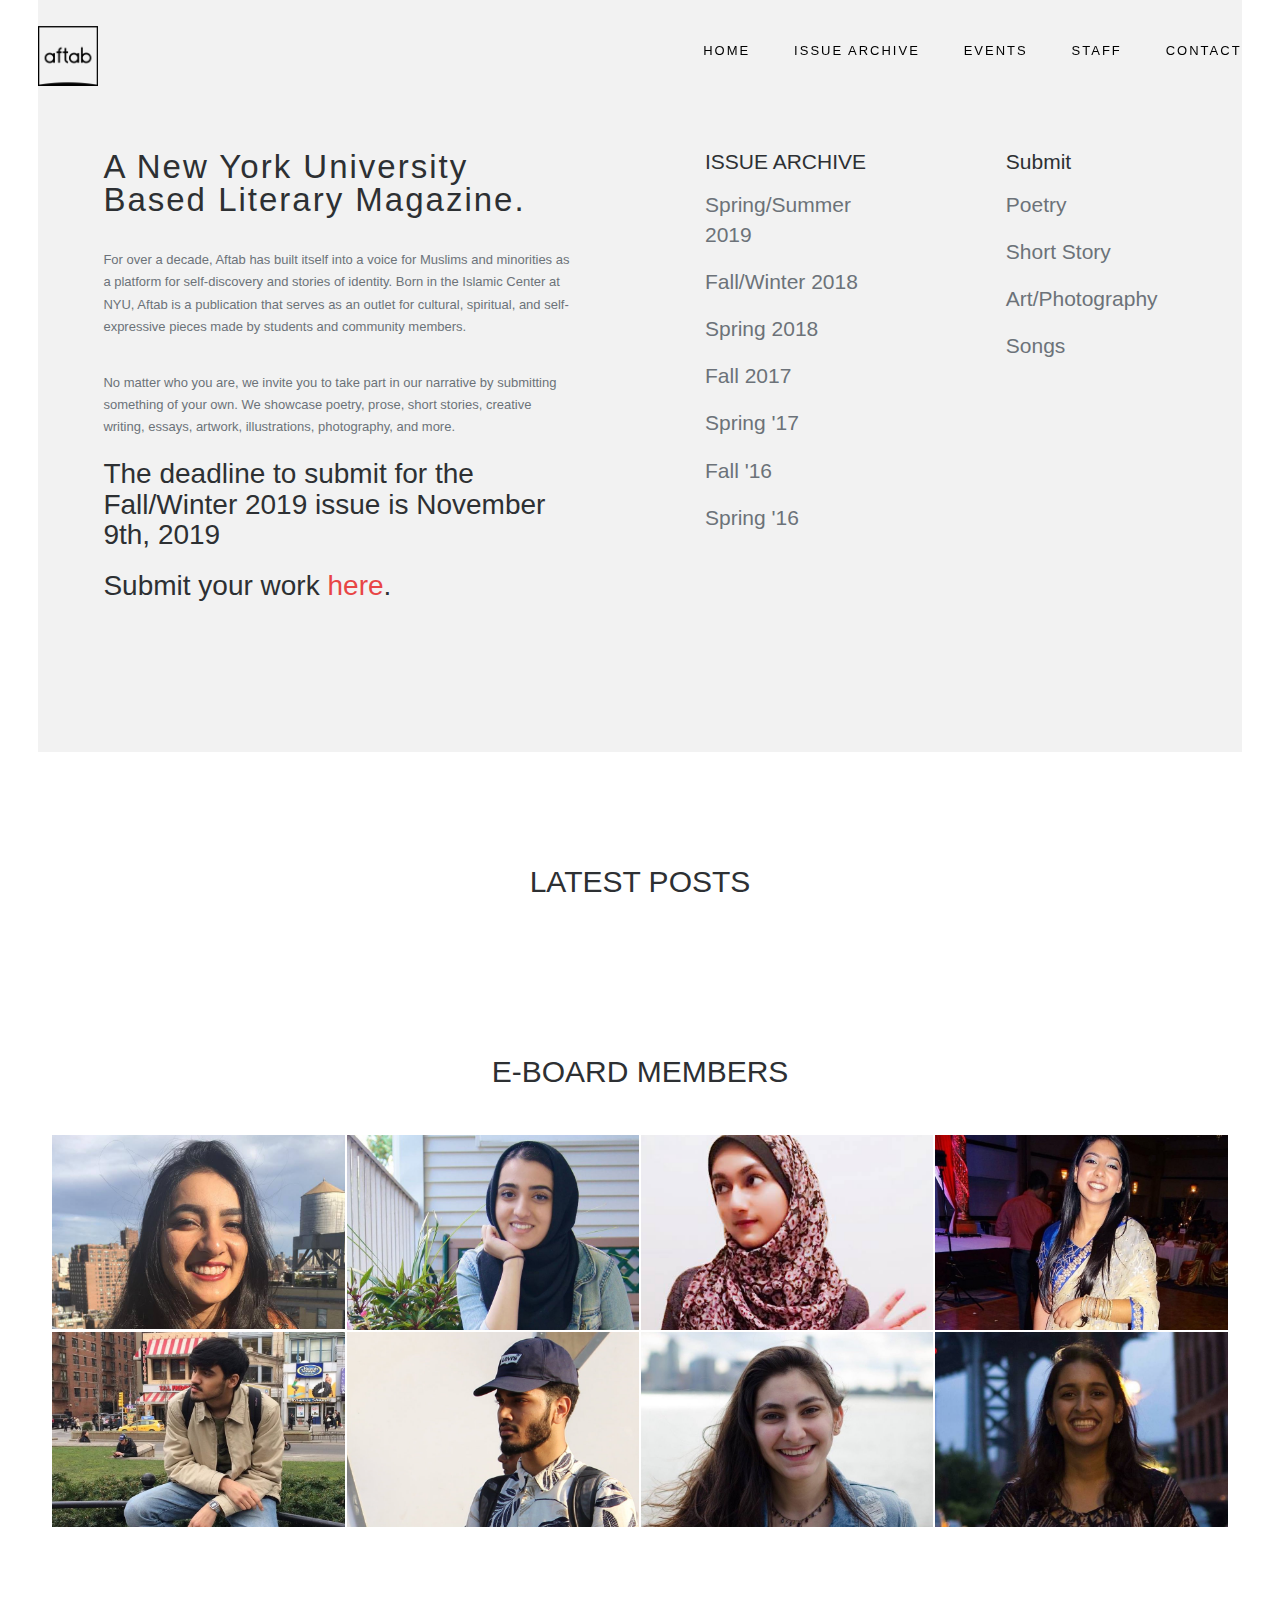
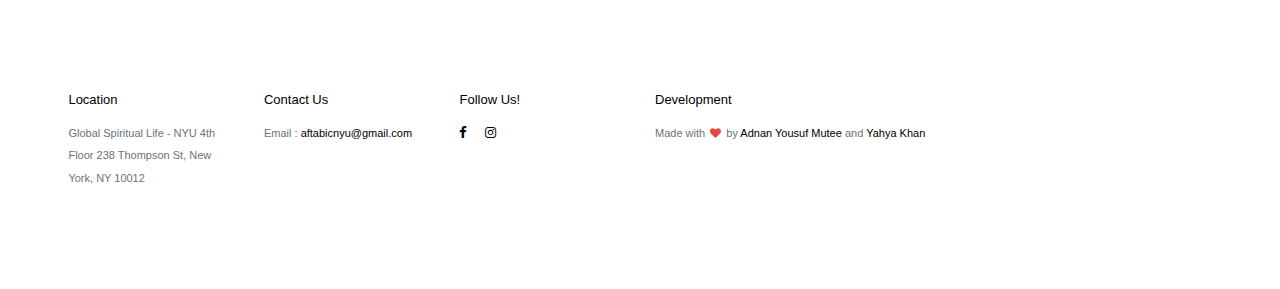
==== index.html @ 9e6c6495 "Update index.html" ====
<!doctype html>
<!--[if lt IE 7]>      <html class="no-js lt-ie9 lt-ie8 lt-ie7" lang=""> <![endif]-->
<!--[if IE 7]>         <html class="no-js lt-ie9 lt-ie8" lang=""> <![endif]-->
<!--[if IE 8]>         <html class="no-js lt-ie9" lang=""> <![endif]-->
<!--[if gt IE 8]><!--> <html class="no-js" lang=""> <!--<![endif]-->

<head>
<meta charset="utf-8">
<meta name="description" content="">
<meta name="viewport" content="width=device-width, initial-scale=1">
<title> Aftab </title>
<link rel="stylesheet" href="css/bootstrap.min.css">
<link rel="stylesheet" href="css/flexslider.css">
<link rel="stylesheet" href="css/main.css">
<link rel="stylesheet" href="css/responsive.css">
<link rel="stylesheet" href="css/animate.min.css">
<link rel="stylesheet" href="https://maxcdn.bootstrapcdn.com/font-awesome/4.4.0/css/font-awesome.min.css">
</head>

<body>

<!-- Header Section -->
<section class="tophead" role="tophead"> 
  <!-- Navigation Section -->
  <header id="header">
      <div class="header-content clearfix"> <a class="logo" href="index.html"><img style="height:60px; width:60px; vertical-align: middle;
        margin-top: -14px;" src="images/portfolio/logo.png"></a>

      <nav class="navigation" role="navigation">
        <ul class="primary-nav">
          <li><a href="#header-slider">Home</a></li>
          <li><a href="#services">Issue Archive</a></li>
          <li><a href="#testimonials">Events</a></li>
          <li><a href="#portfolio">Staff</a></li>
          <li><a href="#contact">Contact</a></li>
        </ul>
      </nav>
      <a href="#" class="nav-toggle">Menu<span></span></a> </div>
  </header>
  <!-- Navigation Section --> 
</section>
<!-- Header Section --> 
<!-- Slider Section -->
  <!-- carousel removed -->
<!-- Slider Section --> 


<!-- Service Section -->
<section id="services" class="section services">
  <div class="container-fluid">
    <div class="row">
      <div class="col-md-6 col-sm-6">
        <div class="services-content">
          <h4>A New York University Based Literary Magazine.</h4>
          <p>For over a decade, Aftab has built itself into a voice for Muslims and minorities as a platform for self-discovery and stories of identity. Born in the Islamic Center at NYU, Aftab is a publication that serves as an outlet for cultural, spiritual, and self-expressive pieces made by students and community members. </p>
          <p>No matter who you are, we invite you to take part in our narrative by submitting something of your own. We showcase poetry, prose, short stories, creative writing, essays, artwork, illustrations, photography, and more.</p>
          <h3>The deadline to submit for the Fall/Winter 2019 issue is November 9th, 2019</h3>
          <h3>Submit your work <a href="https://forms.gle/fAbqW89QpSnME5zZA">here</a>.</h3>
        </div>
      </div>
      <div class="col-md-3 col-sm-6">
        <div class="services-content">
          <h5 style="font-weight: 500;">ISSUE ARCHIVE </h5>
          <ul>
            <li><h5><a href="https://drive.google.com/open?id=19Av-SW4tkHydvCzafbgyCJJrPsnukM7Z" target="_blank">Spring/Summer 2019</a></h5></li>
            <li><h5><a href="https://drive.google.com/file/d/1itMg_aAYN9U3KLdUVb-Hv9lbNr-CyLzT/view?usp=sharing" target="_blank">Fall/Winter 2018</a></h5></li>
            <li><h5><a href="https://drive.google.com/file/d/1QueAZbsmPDEXkVLgc50Is8gc95EOyQs9/view?usp=sharing" target="_blank">Spring 2018</a></h5></li>
            <li><h5><a href="issues/aftabfall2017-test-final.pdf" target="_blank">Fall 2017</a></h5></li>
            <li><h5><a href="#">Spring '17</a></h5></li>
            <li><h5><a href="#">Fall '16</a></h5></li>
            <li><h5><a href="#">Spring '16</a></h5></li>
            
          </ul>
        </div>
      </div>
      <div class="col-md-3 col-sm-6">
        <div class="services-content">
          <h5 style="font-weight: 500;">Submit</h5>
          <ul>
            <li><h5><a href="https://forms.gle/fAbqW89QpSnME5zZA">Poetry</a></h5></li>
            <li><h5><a href="https://forms.gle/fAbqW89QpSnME5zZA">Short Story</a></h5></li>
            <li><h5><a href="https://forms.gle/fAbqW89QpSnME5zZA">Art/Photography</a></h5></li>
            <li><h5><a href="https://forms.gle/fAbqW89QpSnME5zZA">Songs</a></h5></li>
          </ul>
        </div>
      </div>
    </div>
  </div>
</section>
<!-- Service Section --> 



<h3 id="testimonials" style="text-align: center;
font-size: 30px;
color: #2d3033;
text-transform: uppercase;
padding-top: 2cm;
padding-bottom: 0.97cm;
margin: auto;
background-color: white;

" >LATEST POSTS </h3>
<section class="section testimonials no-padding">
    
  <div class="container-fluid">
       <div class='embedsocial-instagram' data-ref="cc0a1ff005096287bbd67d9e437f5d4f18104339"></div><script>(function(d, s, id){var js; if (d.getElementById(id)) {return;} js = d.createElement(s); js.id = id; js.src = "https://embedsocial.com/embedscript/in.js"; d.getElementsByTagName("head")[0].appendChild(js);}(document, "script", "EmbedSocialInstagramScript"));</script>
  </div>
</section>
<!-- Testimonials section --> 






<!-- portfolio grid section -->
<section id="portfolio" class="section portfolio">
    <div class="container-fluid">
      <div class="row">
          <h3 style="text-align: center;
          font-size: 30px;
          color: #2d3033;
          text-transform: uppercase;
          
          padding-bottom: 0.97cm;
          
          " >e-board members </h3>
  
    
      <div class="col-sm-3 portfolio-item"> <a class="portfolio-link">
          <div class="caption">
            <div class="caption-content">
              <h3>Ikra Zulfiqar</h3>
              <h4>President</h4>
            </div>
          </div>
          <img src="images/portfolio/ikra.png" class="img-responsive" alt=""> </a> </div>
  
  
  
        <div class="col-sm-3 portfolio-item"> <a class="portfolio-link">
          <div class="caption">
            <div class="caption-content">
              <h3>Rihab Mahmood</h3>
              <h4>Vice President</h4>
            </div>
          </div>
          <img src="images/portfolio/work-1.jpg" class="img-responsive" alt=""> </a> </div>
  
          <div class="col-sm-3 portfolio-item"> <a class="portfolio-link">
              <div class="caption">
                <div class="caption-content">
                  <h3>Hajra Jamal</h3>
                  <h4>Editor in Chief</h4>
                </div>
              </div>
              <img src="images/portfolio/work-6.png" class="img-responsive" alt=""> </a> </div>
  
          <div class="col-sm-3 portfolio-item"> <a class="portfolio-link">
            <div class="caption">
              <div class="caption-content">
                <h3>Fatima Chaudhry</h3>
                <h4>Treasurer</h4>
              </div>
            </div>
            <img src="images/portfolio/work-2.jpg" class="img-responsive" alt=""> </a> </div>
  
  
            <div class="col-sm-3 portfolio-item"> <a class="portfolio-link">
          <div class="caption">
            <div class="caption-content">
              <h3>Yahya Khan</h3>
              <h4>Creative Head</h4>
            </div>
          </div>
          <img src="images/portfolio/work102.jpg" class="img-responsive" alt=""> </a> </div>
  
  
          <div class="col-sm-3 portfolio-item"> <a class="portfolio-link">
            <div class="caption">
              <div class="caption-content">
                <h3>Adnan Mutee</h3>
                <h4>Web Designer</h4>
              </div>
            </div>
            <img src="images/portfolio/work101.jpg" class="img-responsive" alt=""> </a> </div>
  
        <div class="col-sm-3 portfolio-item"> <a class="portfolio-link">
          <div class="caption">
            <div class="caption-content">
              <h3>Maha Hashwi</h3>
              <h4>Secretary</h4>
            </div>
          </div>
          <img src="images/portfolio/work105.jpg" class="img-responsive" alt=""> </a> </div>
  
        <div class="col-sm-3 portfolio-item"> <a class="portfolio-link">
          <div class="caption">
            <div class="caption-content">
              <h3>Mariam Munawar</h3>
              <h4>Social Media Chair</h4>
            </div>
          </div>
          <img src="images/portfolio/work109.jpg" class="img-responsive" alt=""> </a> </div>
  
      </div>
    </div>
  </section>
  <!-- portfolio grid section --> 

<!-- footer section -->
<footer id="contact" class="footer">
  <div class="container-fluid">
    <div class="col-md-2 left">
      <h4>Location</h4>
      <p> Global Spiritual Life - NYU 4th Floor
          238 Thompson St, New York, NY 10012
      </p>
    </div>
    <div class="col-md-2 left">
      <h4>Contact Us</h4>
      <p> Email : <a href="mailto:aftabicnyu@gmail.com"> aftabicnyu@gmail.com </a></p>
    </div>
    <div class="col-md-2 left">
      <h4>Follow Us!</h4>
      <ul class="footer-share">
        <li><a href="https://www.facebook.com/aftabNYU/?ref=br_rs"><i class="fa fa-facebook"></i></a></li>
        <li><a href="https://www.instagram.com/aftabicnyu"><i class="fa fa-instagram"></i></a></li>
      </ul>
    </div>
    <div class="col-md-6 right">
        <h4>Development</h4>
      <p>
        Made with <i class="fa fa-heart pulse"></i> by <a href="https://www.linkedin.com/in/adnan-mutee-634424110/">Adnan Yousuf Mutee</a> and <a href="https://www.yahyakhan.me">Yahya Khan</a></p>
    </div>
  </div>
</footer>
<!-- footer section --> 

<!-- JS FILES --> 
<script src="https://ajax.googleapis.com/ajax/libs/jquery/1.11.3/jquery.min.js"></script> 
<script src="js/bootstrap.min.js"></script> 
<script src="js/jquery.flexslider-min.js"></script> 
<script src="js/retina.min.js"></script> 
<script src="js/modernizr.js"></script> 
<script src="js/main.js"></script>
</body>
</html>
---- css/flexslider.css ----
/* ====================================================================================================================
 * FONT-FACE
 * ====================================================================================================================*/
@font-face {
  font-family: 'flexslider-icon';
  src: url('fonts/flexslider-icon.eot');
  src: url('fonts/flexslider-icon.eot?#iefix') format('embedded-opentype'), url('fonts/flexslider-icon.woff') format('woff'), url('fonts/flexslider-icon.ttf') format('truetype'), url('fonts/flexslider-icon.svg#flexslider-icon') format('svg');
  font-weight: normal;
  font-style: normal;
}
/* ====================================================================================================================
 * RESETS
 * ====================================================================================================================*/
.flex-container a:hover,
.flex-slider a:hover,
.flex-container a:focus,
.flex-slider a:focus {
  outline: none;
}
.slides,
.slides > li,
.flex-control-nav,
.flex-direction-nav {
  margin: 0;
  padding: 0;
  list-style: none;
}
.flex-pauseplay span {
  text-transform: capitalize;
}
/* ====================================================================================================================
 * BASE STYLES
 * ====================================================================================================================*/
.flexslider {
  margin: 0;
  padding: 0;
}
.flexslider .slides > li {
  display: none;
  -webkit-backface-visibility: hidden;
}
.flexslider .slides img {
  width: 100%;
  display: block;
}
.flexslider .slides:after {
  content: "\0020";
  display: block;
  clear: both;
  visibility: hidden;
  line-height: 0;
  height: 0;
}
html[xmlns] .flexslider .slides {
  display: block;
}
* html .flexslider .slides {
  height: 1%;
}
.no-js .flexslider .slides > li:first-child {
  display: block;
}
/* ====================================================================================================================
 * DEFAULT THEME
 * ====================================================================================================================*/
.flexslider {
  position: relative;
  zoom: 1;
}
.flexslider .slides {
  zoom: 1;
}
.flexslider .slides img {
  height: auto;
}
.flex-viewport {
  max-height: 2000px;
  -webkit-transition: all 1s ease;
  -moz-transition: all 1s ease;
  -ms-transition: all 1s ease;
  -o-transition: all 1s ease;
  transition: all 1s ease;
}
.loading .flex-viewport {
  max-height: 300px;
}
.carousel li {
  margin-right: 5px;
}
.flex-direction-nav {
  *height: 0;
}
.flex-direction-nav a {
  text-decoration: none;
  display: block;
  width: 40px;
  height: 40px;
  margin: -20px 0 0;
  position: absolute;
  top: 50%;
  z-index: 10;
  overflow: hidden;
  opacity: 0;
  cursor: pointer;
  color: rgba(0, 0, 0, 0.8);
  text-shadow: 1px 1px 0 rgba(255, 255, 255, 0.3);
  -webkit-transition: all 0.3s ease-in-out;
  -moz-transition: all 0.3s ease-in-out;
  -ms-transition: all 0.3s ease-in-out;
  -o-transition: all 0.3s ease-in-out;
  transition: all 0.3s ease-in-out;
}
.flex-direction-nav a:before {
  font-family: "flexslider-icon";
  font-size: 40px;
  display: inline-block;
  content: '\f001';
  color: rgba(0, 0, 0, 0.8);
  text-shadow: 1px 1px 0 rgba(255, 255, 255, 0.3);
}
.flex-direction-nav a.flex-next:before {
  content: '\f002';
}
.flex-direction-nav .flex-prev {
  left: -50px;
}
.flex-direction-nav .flex-next {
  right: -50px;
  text-align: right;
}
.flexslider:hover .flex-direction-nav .flex-prev {
  opacity: 0.7;
  left: 10px;
}
.flexslider:hover .flex-direction-nav .flex-prev:hover {
  opacity: 1;
}
.flexslider:hover .flex-direction-nav .flex-next {
  opacity: 0.7;
  right: 10px;
}
.flexslider:hover .flex-direction-nav .flex-next:hover {
  opacity: 1;
}
.flex-direction-nav .flex-disabled {
  opacity: 0!important;
  filter: alpha(opacity=0);
  cursor: default;
}
.flex-pauseplay a {
  display: block;
  width: 20px;
  height: 20px;
  position: absolute;
  bottom: 5px;
  left: 10px;
  opacity: 0.8;
  z-index: 10;
  overflow: hidden;
  cursor: pointer;
  color: #000;
}
.flex-pauseplay a:before {
  font-family: "flexslider-icon";
  font-size: 20px;
  display: inline-block;
  content: '\f004';
}
.flex-pauseplay a:hover {
  opacity: 1;
}
.flex-pauseplay a.flex-play:before {
  content: '\f003';
}
.flex-control-nav {
  width: 50%;
  position: absolute;
  bottom: 100px;
  right: 0;
  text-align: center;
  z-index: 100;
}
.flex-control-nav li {
  margin: 0 6px;
  display: inline-block;
  zoom: 1;
  *display: inline;
}
.flex-control-paging li a {
  width: 11px;
  height: 11px;
  display: block;
  background: #fff;
  background: rgba(255,255,255, 0.2);
  cursor: pointer;
  text-indent: -9999px;
  -webkit-border-radius: 20px;
  -moz-border-radius: 20px;
  border-radius: 20px;
}
.flex-control-paging li a:hover {
  background: #fff;
  background: rgba(255,255,255, 1);
}
.flex-control-paging li a.flex-active {
  background: #fff;
  background: rgba(255,255,255, 1);
  cursor: default;
}
.flex-control-thumbs {
  margin: 5px 0 0;
  position: static;
  overflow: hidden;
}
.flex-control-thumbs li {
  width: 25%;
  float: left;
  margin: 0;
}
.flex-control-thumbs img {
  width: 100%;
  height: auto;
  display: block;
  opacity: .7;
  cursor: pointer;
  -webkit-transition: all 1s ease;
  -moz-transition: all 1s ease;
  -ms-transition: all 1s ease;
  -o-transition: all 1s ease;
  transition: all 1s ease;
}
.flex-control-thumbs img:hover {
  opacity: 1;
}
.flex-control-thumbs .flex-active {
  opacity: 1;
  cursor: default;
}
/* ====================================================================================================================
 * RESPONSIVE
 * ====================================================================================================================*/
@media screen and (max-width: 860px) {
  .flex-direction-nav .flex-prev {
    opacity: 1;
    left: 10px;
  }
  .flex-direction-nav .flex-next {
    opacity: 1;
    right: 10px;
  }
}
---- css/main.css ----
@import url(http://fonts.googleapis.com/css?family=Open%20Sans:300,400,500,600,700);
/* ------------------------------------------------------------------------------
	 Typography
-------------------------------------------------------------------------------*/
p {
	font-size: 14px;
	line-height: 22.4px;
	color: #6c7279;
}
h1 {
	font-size: 65px;
	color: #2d3033;
}
h2 {
	font-size: 40px;
	color: #2d3033;
}
h3 {
	font-size: 28px;
	color: #2d3033;
	font-weight: 300;
}
h4 {
	font-size: 22px;
	color: #2d3033;
	font-weight: 400;
}
h5 {
	font-size: 14px;
	color: #2d3033;
	text-transform: uppercase;
	font-weight: 700;
}
.btn {
	background-color: #333;
	margin-top: 40px;
	color: #fff;
	font-size: 12px;
	font-weight: 600;
	letter-spacing: 1px;
	border-radius: 0px;
	padding: 3% 7%;
	display: inline-block;
	text-transform: uppercase;
}
.btn:hover, .btn:focus {
	background-color: #000;
	color: #fff;
}
.btn-large {
	padding: 15px 40px;
}
/* ------------------------------------------------------------------------------
	 General Style
-------------------------------------------------------------------------------*/
a {
	color: #e84545;
}
a:hover, a:focus {
	text-decoration: none;
	-moz-transition: background-color, color, 0.3s;
	-o-transition: background-color, color, 0.3s;
	-webkit-transition: background-color, color, 0.3s;
	transition: background-color, color, 0.3s;
}
body {
	font-family: "Avenir", sans-serif;
	font-weight: 400;
	color: #6c7279;
}
ul, ol {
	margin: 0;
	padding: 0;
}
ul li {
	list-style: none;
}
.section {
	padding: 100px 0;
}
.no-padding {
	padding: 0;
}
.no-gutter [class*=col-] {
	padding-right: 0;
	padding-left: 0;
}
/* ------------------------------------------------------------------------------
	 Header & navigation
-------------------------------------------------------------------------------*/
#header {
	position: fixed;
	width: 94%;
	z-index: 999;
	margin-left: 3%;
	margin-right: 3%;
}
#header .header-content {
	margin: 0 auto;
	padding: 40px 0;
	width: 100%;
	-moz-transition: padding 0.3s;
	-o-transition: padding 0.3s;
	-webkit-transition: padding 0.3s;
	transition: padding 0.3s;
}
#header .logo {
	font-size: 21px;
	color: rgb(192, 27, 192);
	font-weight: 700;
	float: left;
	text-transform: uppercase;
}
#header.fixed {
	background-color: #fff;
}
#header.fixed .header-content {
	border-bottom: 0;
	padding: 25px 0;
}
#header.fixed .nav-toggle {
	top: 18px;
}
.navigation.open {
	opacity: 0.9;
	visibility: visible;
	-moz-transition: opacity 0.5s;
	-o-transition: opacity 0.5s;
	-webkit-transition: opacity 0.5s;
	transition: opacity 0.5s;
}
.navigation {
	float: right;
}
.navigation li {
	display: inline-block;
}
.navigation a {
	color: #000;
	font-size: 13px;
	font-weight: 300;
	margin-left: 40px;
	letter-spacing: 2px;
	text-transform: uppercase;
}
.navigation a:hover, .navigation a.active {
	color: #bcbcbc;
}
.nav-toggle {
	display: none;
	height: 44px;
	overflow: hidden;
	position: fixed;
	right: 5%;
	text-indent: 100%;
	top: 32px;
	white-space: nowrap;
	width: 44px;
	z-index: 99999;
	-moz-transition: all 0.3s;
	-o-transition: all 0.3s;
	-webkit-transition: all 0.3s;
	transition: all 0.3s;
}
.nav-toggle:before, .nav-toggle:after {
	border-radius: 50%;
	content: "";
	height: 100%;
	left: 0;
	position: absolute;
	top: 0;
	width: 100%;
	-moz-transform: translateZ(0);
	-ms-transform: translateZ(0);
	-webkit-transform: translateZ(0);
	transform: translateZ(0);
	-moz-backface-visibility: hidden;
	-webkit-backface-visibility: hidden;
	backface-visibility: hidden;
	-moz-transition-property: -moz-transform;
	-o-transition-property: -o-transform;
	-webkit-transition-property: -webkit-transform;
	transition-property: transform;
}
.nav-toggle:before {
	background-color: #e84545;
	-moz-transform: scale(1);
	-ms-transform: scale(1);
	-webkit-transform: scale(1);
	transform: scale(1);
	-moz-transition-duration: 0.3s;
	-o-transition-duration: 0.3s;
	-webkit-transition-duration: 0.3s;
	transition-duration: 0.3s;
}
.nav-toggle:after {
	background-color: #e84545;
	-moz-transform: scale(0);
	-ms-transform: scale(0);
	-webkit-transform: scale(0);
	transform: scale(0);
	-moz-transition-duration: 0s;
	-o-transition-duration: 0s;
	-webkit-transition-duration: 0s;
	transition-duration: 0s;
}
.nav-toggle span {
	background-color: #fff;
	bottom: auto;
	display: inline-block;
	height: 3px;
	left: 50%;
	position: absolute;
	right: auto;
	top: 50%;
	width: 18px;
	z-index: 10;
	-moz-transform: translateX(-50%) translateY(-50%);
	-ms-transform: translateX(-50%) translateY(-50%);
	-webkit-transform: translateX(-50%) translateY(-50%);
	transform: translateX(-50%) translateY(-50%);
}
.nav-toggle span:before, .nav-toggle span:after {
	background-color: #fff;
	content: "";
	height: 100%;
	position: absolute;
	right: 0;
	top: 0;
	width: 100%;
	-moz-transform: translateZ(0);
	-ms-transform: translateZ(0);
	-webkit-transform: translateZ(0);
	transform: translateZ(0);
	-moz-backface-visibility: hidden;
	-webkit-backface-visibility: hidden;
	backface-visibility: hidden;
	-moz-transition: -moz-transform 0.3s;
	-o-transition: -o-transform 0.3s;
	-webkit-transition: -webkit-transform 0.3s;
	transition: transform 0.3s;
}
.nav-toggle span:before {
	-moz-transform: translateY(-6px) rotate(0deg);
	-ms-transform: translateY(-6px) rotate(0deg);
	-webkit-transform: translateY(-6px) rotate(0deg);
	transform: translateY(-6px) rotate(0deg);
}
.nav-toggle span:after {
	-moz-transform: translateY(6px) rotate(0deg);
	-ms-transform: translateY(6px) rotate(0deg);
	-webkit-transform: translateY(6px) rotate(0deg);
	transform: translateY(6px) rotate(0deg);
}
.nav-toggle.close-nav:before {
	-moz-transform: scale(0);
	-ms-transform: scale(0);
	-webkit-transform: scale(0);
	transform: scale(0);
}
.nav-toggle.close-nav:after {
	-moz-transform: scale(1);
	-ms-transform: scale(1);
	-webkit-transform: scale(1);
	transform: scale(1);
}
.nav-toggle.close-nav span {
	background-color: rgba(255, 255, 255, 0);
}
.nav-toggle.close-nav span:before, .nav-toggle.close-nav span:after {
	background-color: #fff;
}
.nav-toggle.close-nav span:before {
	-moz-transform: translateY(0) rotate(45deg);
	-ms-transform: translateY(0) rotate(45deg);
	-webkit-transform: translateY(0) rotate(45deg);
	transform: translateY(0) rotate(45deg);
}
.nav-toggle.close-nav span:after {
	-moz-transform: translateY(0) rotate(-45deg);
	-ms-transform: translateY(0) rotate(-45deg);
	-webkit-transform: translateY(0) rotate(-45deg);
	transform: translateY(0) rotate(-45deg);
}
/* ------------------------------------------------------------------------------
	 Header Slider
-------------------------------------------------------------------------------*/

.carousel {
	width: 94%;
	height: 500px;
	margin: auto;
}
.item, .active, .carousel-inner {
	height: 100%;
}
.carousel-caption {
	bottom: 40%;
	color: #fff;
	left: 15%;
	padding-bottom: 20px;
	padding-top: 20px;
	position: absolute;
	right: 15%;
	text-align: center;
	z-index: 10;
}
.carousel-caption h3 {
	font-family: "Open Sans", sans-serif;
	color: #2d3033;
	text-shadow: none;
	font-size: 31px;
	font-weight: 700;
	text-transform: uppercase;
	letter-spacing: 5px;
}
.carousel-caption p {
	font-family: "Open Sans", sans-serif;
	color: #6c7279;
	text-shadow: none;
	font-size: 13px;
	font-weight: 400;
	letter-spacing: 2px;
}
.carousel-control.left {
	background: none;
}
.carousel-control.right {
	background: none;
}
.carousel-control {
	opacity: 1;
	text-shadow: none;
}
/* ------------------------------------------------------------------------------
	 Services
-------------------------------------------------------------------------------*/
.services {
	width: 94%;
	margin: auto;
	background-color: #f2f2f2;
	margin-bottom: 1cm; 
}
.services h4 {
	font-size: 33px;
	line-height: 33px;
	letter-spacing: 2px;
	font-weight: 300;
}
.services h5 {
	font-size: 21px;
	font-weight: 300;
	margin-bottom: 10%;
	text-transform: none;
}
.services p {
	color: #6c7279;
	font-size: 13px;
	font-weight: 400;
	margin-top: 7%;
}
.services-content {
	margin: 50px;
}
.services-content li a {
	color: #6c7279;
	line-height: 30px;
}
.services-content li a:hover {
	color: #000;
}
/* ------------------------------------------------------------------------------
	 Portfolio
-------------------------------------------------------------------------------*/
#portfolio {
	width: 92%;
	margin: auto;
}
#portfolio .portfolio-item {
	right: 0;
	margin: 0 0 2px;
	padding: 0 1px;
}
#portfolio .portfolio-item .portfolio-link {
	display: block;
	position: relative;
	margin: 0 auto;
}
#portfolio .portfolio-item .portfolio-link .caption {
	position: absolute;
	width: 100%;
	height: 100%;
	opacity: 0;
	background: rgba(58, 54, 54, .9);
	-webkit-transition: all ease .5s;
	-moz-transition: all ease .5s;
	transition: all ease .5s;
}
#portfolio .portfolio-item .portfolio-link .caption:hover {
	opacity: 1;
}
#portfolio .portfolio-item .portfolio-link .caption .caption-content {
	position: absolute;
	top: 50%;
	width: 100%;
	height: 20px;
	margin-top: -12px;
	text-align: center;
	font-size: 20px;
	color: #fff;
}
#portfolio .portfolio-item .portfolio-link .caption .caption-content i {
	margin-top: -12px;
}
#portfolio .portfolio-item .portfolio-link .caption .caption-content h3 {
	margin: 0;
	color: #e9eaed;
	font-size: 17px;
	letter-spacing: 4px;
	text-transform: uppercase;
}
#portfolio .portfolio-item .portfolio-link .caption .caption-content h4 {
	margin: 10px 0;
	color: #e9eaed;
	font-size: 12px;
	letter-spacing: 2px;
	text-transform: uppercase;
}
#portfolio * {
	z-index: 2;
}
/* ------------------------------------------------------------------------------
	 Testimonials
-------------------------------------------------------------------------------*/
.testimonials {
	width: 94%;
	margin: auto;
	background-color: #333;
	position: relative;
	text-align: center;
}
.testimonials blockquote {
	border: 0;
	margin: 0;
	padding: 100px 15%;
}
.testimonials h1 {
	color: #fff;
	font: 19px "Open Sans", sans-serif;
	font-weight: 300;
	letter-spacing: 1px;
}
.testimonials p {
	color: #fff;
	display: block;
	font-size: 11px;
	font-style: normal;
	letter-spacing: 2px;
	font-weight: 400;
	margin-top: 30px;
	text-transform: uppercase;
}
/* ------------------------------------------------------------------------------
	 Footer
-------------------------------------------------------------------------------*/
.footer {
	width: 94%;
	margin: auto;
	text-align: left;
	padding-top: 5%;
	padding-bottom: 7%;
}
.footer h4 {
	font-size: 13px;
	color: #000;
	margin: 0 0 15px 0;
	padding: 0px;
}
.footer p {
	font-size: 11px;
	color: #6c7279;
}
.footer a {
	color: #000;
}
.footer a:hover {
	text-decoration: underline;
}
.footer .footer-share {
	margin-top: 0;
}
.footer .footer-share li {
	display: inline-block;
	float: none;
}
.footer .footer-share a {
	border: none;
	font-size: 13px;
	color: #000;
	letter-spacing: 15px;
}
.footer .fa-heart {
	color: #e84545;
	font-size: 11px;
	margin: 0 2px;
}
/* ------------------------------------------------------------------------------
	 Work Detial 
-------------------------------------------------------------------------------*/

.work-detail {
	width: 94%;
	margin: auto;
}
.work-detail-margin {
	margin-top: 7%;
}
.detail-image img {
	width: 100%;
}
.detail-contentbox {
	background-color: #f2f2f2;
	padding: 3%;
}
.detail-content h4 {
	font-size: 27px;
	line-height: 27px;
	letter-spacing: 1px;
	font-weight: 300;
}
.detail-content p {
	color: #6c7279;
	font-size: 13px;
	font-weight: 400;
	margin-top: 7%;
}
.h_iframe iframe {
    width:90%;
    height:90%;
}
.h_iframe {
    height: 90%;
    width:90%;
}
---- css/responsive.css ----
@media screen and (max-width: 1024px) {
#header .header-content {
	width: 90%;
}
.nav-toggle {
	display: block;
}
.navigation {
	position: fixed;
	background-color: #000;
	width: 100%;
	height: 100%;
	top: 0;
	left: 0;
	z-index: 99999;
	visibility: hidden;
	opacity: 0;
	-webkit-transition: opacity 0.5s, visibility 0s 0.5s;
	transition: opacity 0.5s, visibility 0s 0.5s;
}
.navigation .primary-nav {
	position: relative;
	top: 45%;
	-moz-transform: translateY(-45%);
	-ms-transform: translateY(-45%);
	-webkit-transform: translateY(-45%);
	transform: translateY(-45%);
}
.navigation li {
	display: block;
	margin-bottom: 20px;
}
.navigation a {
	display: block;
	font-size: 25px;
	margin: 0;
	color: #fff;
	font-size: 13px;
	text-align: center;
}
.testimonials blockquote {
	padding: 20px 5% 0;
}
.testimonials p {
	font-size: 26px;
}
.flex-control-nav {
	bottom: 20px;
}
}
@media screen and (max-width: 768px) {
.banner-text {
	padding-top: 30%;
}
.banner-text h1 {
	font-size: 42px;
}
.banner-text p {
	font-size: 18px;
}
.flexslider {
	padding-bottom: 80px;
}
.flex-control-nav {
	width: 100%;
}
.footer .footer-col {
	margin-bottom: 50px;
}
.detail-contentbox {
	background-color: #f2f2f2;
	padding: 6%;
}
}
@media screen and (max-width: 640px) {
.banner-text {
	padding-top: 35%;
}
.detail-contentbox {
	background-color: #f2f2f2;
	padding: 6%;
}
}
@media screen and (max-width: 480px) {
.banner-text {
	padding-top: 45%;
}
.banner-text h1 {
	font-size: 32px;
}
.detail-contentbox {
	background-color: #f2f2f2;
	padding: 6%;
}
}
@media screen and (max-width: 320px) {
.banner-text {
	padding-top: 55%;
}
.testimonials blockquote {
	padding: 20px 5% 0;
}
.testimonials p {
	font-size: 11px;
}
.detail-contentbox {
	background-color: #f2f2f2;
	padding: 6%;
}
}
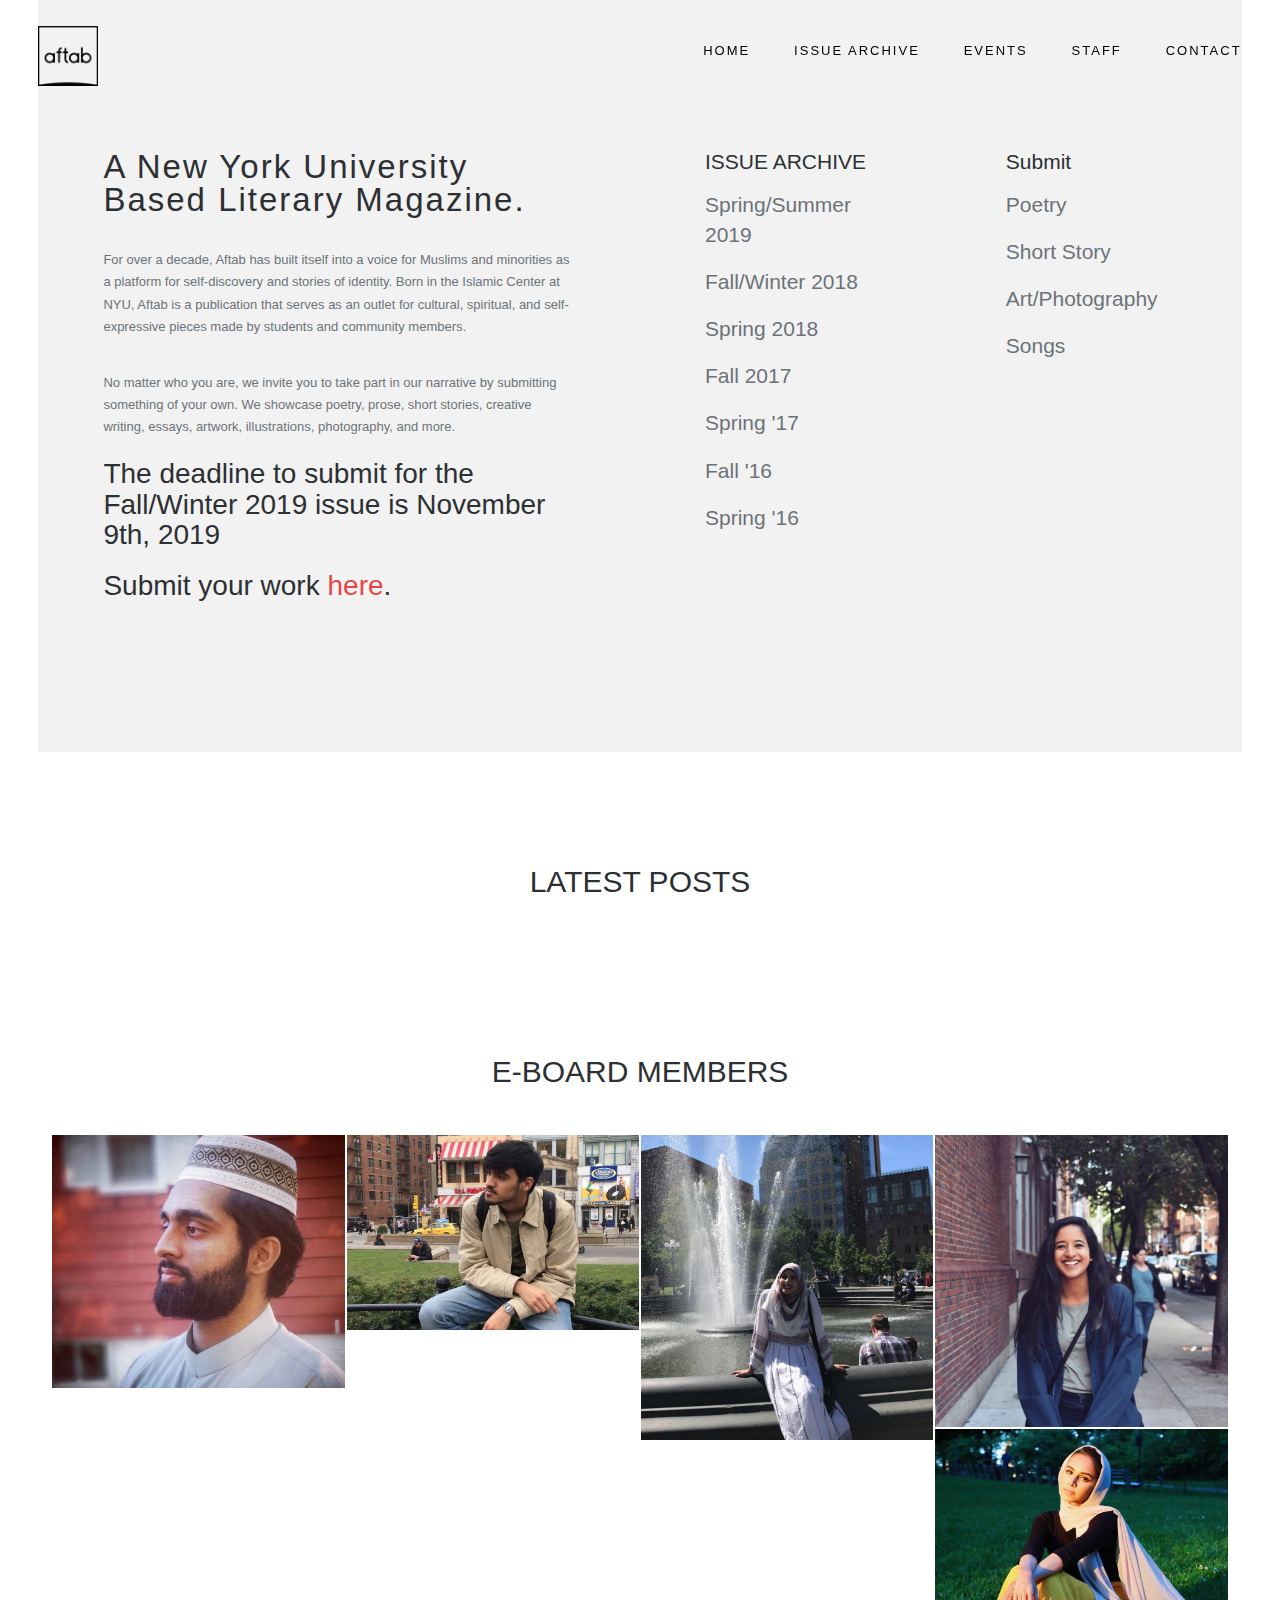
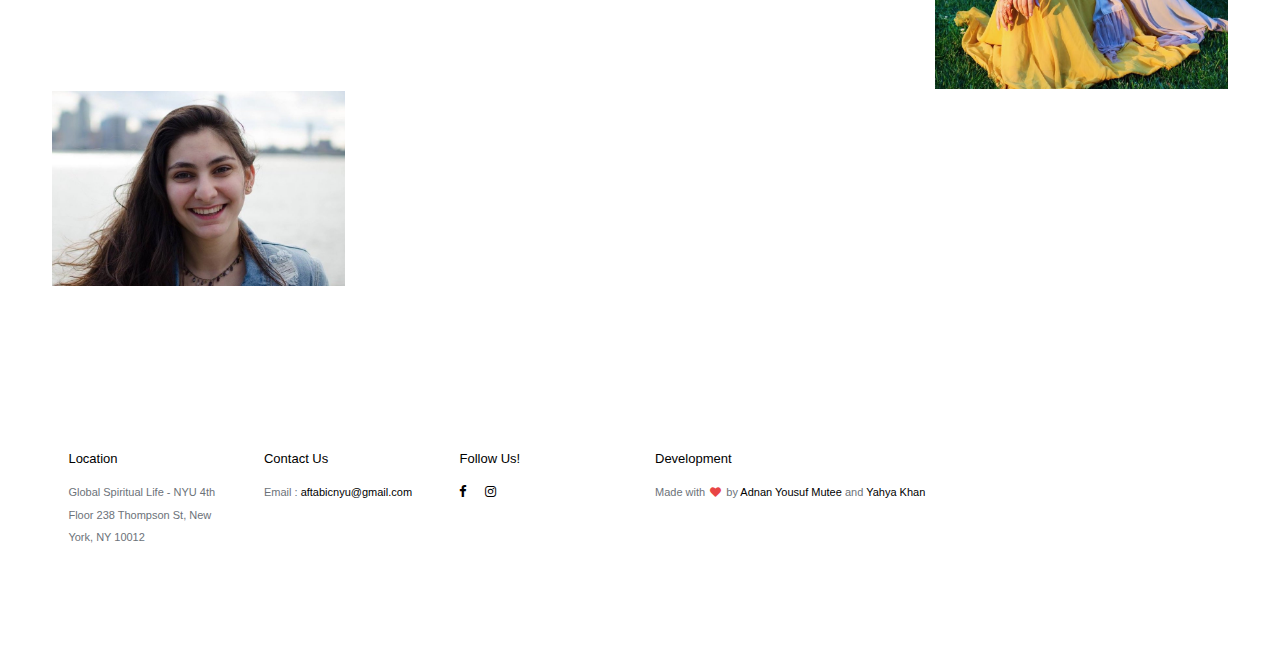
==== commit 1be34d28: "Updated board for 2019" ====
--- a/index.html
+++ b/index.html
@@ -131,43 +131,15 @@
       <div class="col-sm-3 portfolio-item"> <a class="portfolio-link">
           <div class="caption">
             <div class="caption-content">
-              <h3>Ikra Zulfiqar</h3>
+              <h3>Abdulrahman Ashraf</h3>
               <h4>President</h4>
             </div>
           </div>
-          <img src="images/portfolio/ikra.png" class="img-responsive" alt=""> </a> </div>
+          <img src="images/portfolio/abdulrahman.jpg" class="img-responsive" alt=""> </a> </div>
   
   
   
         <div class="col-sm-3 portfolio-item"> <a class="portfolio-link">
-          <div class="caption">
-            <div class="caption-content">
-              <h3>Rihab Mahmood</h3>
-              <h4>Vice President</h4>
-            </div>
-          </div>
-          <img src="images/portfolio/work-1.jpg" class="img-responsive" alt=""> </a> </div>
-  
-          <div class="col-sm-3 portfolio-item"> <a class="portfolio-link">
-              <div class="caption">
-                <div class="caption-content">
-                  <h3>Hajra Jamal</h3>
-                  <h4>Editor in Chief</h4>
-                </div>
-              </div>
-              <img src="images/portfolio/work-6.png" class="img-responsive" alt=""> </a> </div>
-  
-          <div class="col-sm-3 portfolio-item"> <a class="portfolio-link">
-            <div class="caption">
-              <div class="caption-content">
-                <h3>Fatima Chaudhry</h3>
-                <h4>Treasurer</h4>
-              </div>
-            </div>
-            <img src="images/portfolio/work-2.jpg" class="img-responsive" alt=""> </a> </div>
-  
-  
-            <div class="col-sm-3 portfolio-item"> <a class="portfolio-link">
           <div class="caption">
             <div class="caption-content">
               <h3>Yahya Khan</h3>
@@ -176,34 +148,44 @@
           </div>
           <img src="images/portfolio/work102.jpg" class="img-responsive" alt=""> </a> </div>
   
+          <div class="col-sm-3 portfolio-item"> <a class="portfolio-link">
+              <div class="caption">
+                <div class="caption-content">
+                  <h3>Aya Oudal</h3>
+                  <h4>Editor in Chief</h4>
+                </div>
+              </div>
+              <img src="images/portfolio/aya.jpg" class="img-responsive" alt=""> </a> </div>
   
           <div class="col-sm-3 portfolio-item"> <a class="portfolio-link">
             <div class="caption">
               <div class="caption-content">
-                <h3>Adnan Mutee</h3>
-                <h4>Web Designer</h4>
+                <h3>Samina Saifee</h3>
+                <h4>Treasurer</h4>
               </div>
             </div>
-            <img src="images/portfolio/work101.jpg" class="img-responsive" alt=""> </a> </div>
-  
-        <div class="col-sm-3 portfolio-item"> <a class="portfolio-link">
+            <img src="images/portfolio/samina.jpg" class="img-responsive" alt=""> </a> </div>
+  
+  
+            <div class="col-sm-3 portfolio-item"> <a class="portfolio-link">
           <div class="caption">
             <div class="caption-content">
-              <h3>Maha Hashwi</h3>
+              <h3>Rida Ali</h3>
               <h4>Secretary</h4>
             </div>
           </div>
-          <img src="images/portfolio/work105.jpg" class="img-responsive" alt=""> </a> </div>
-  
-        <div class="col-sm-3 portfolio-item"> <a class="portfolio-link">
-          <div class="caption">
-            <div class="caption-content">
-              <h3>Mariam Munawar</h3>
-              <h4>Social Media Chair</h4>
-            </div>
-          </div>
-          <img src="images/portfolio/work109.jpg" class="img-responsive" alt=""> </a> </div>
-  
+          <img src="images/portfolio/rida.jpg" class="img-responsive" alt=""> </a> </div>
+  
+  
+          <div class="col-sm-3 portfolio-item"> <a class="portfolio-link">
+            <div class="caption">
+              <div class="caption-content">
+                <h3>Maha Hashwi</h3>
+                <h4>Vice President</h4>
+              </div>
+            </div>
+            <img src="images/portfolio/work105.jpg" class="img-responsive" alt=""> </a> </div>
+
       </div>
     </div>
   </section>
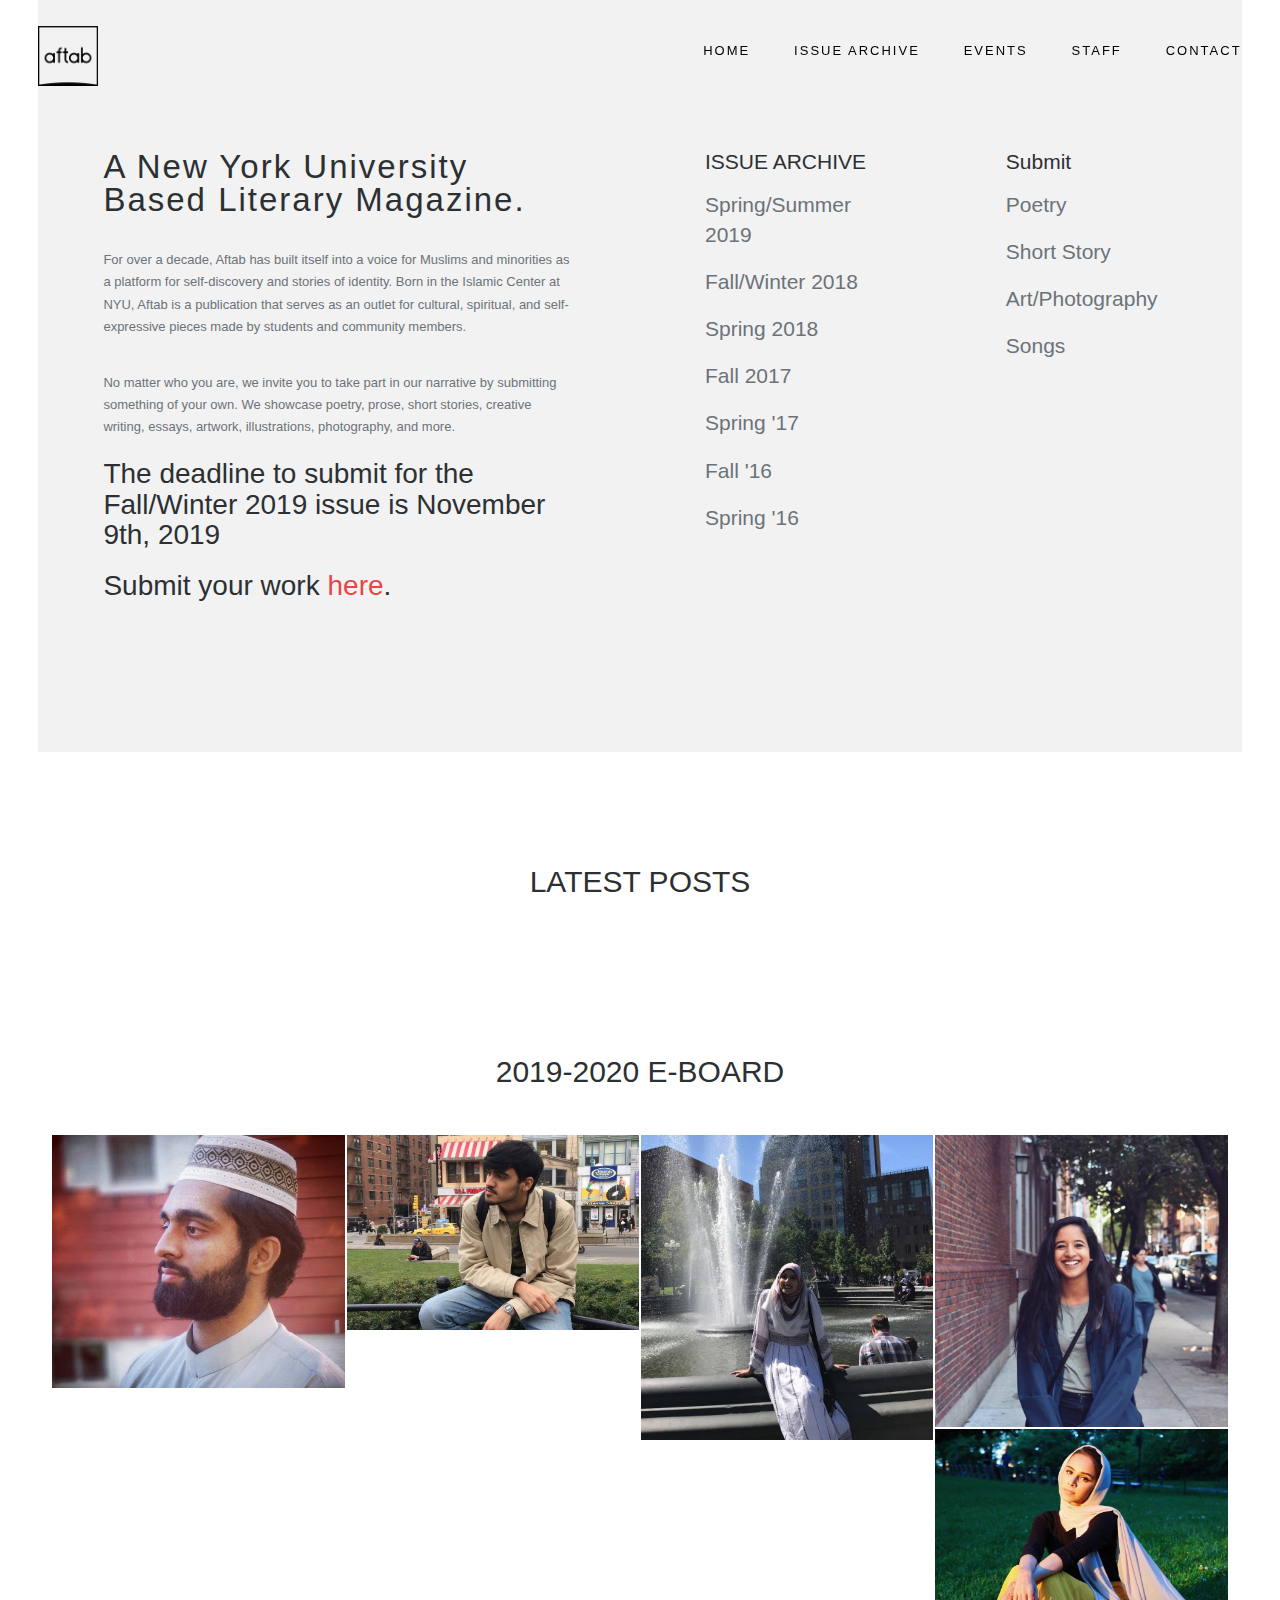
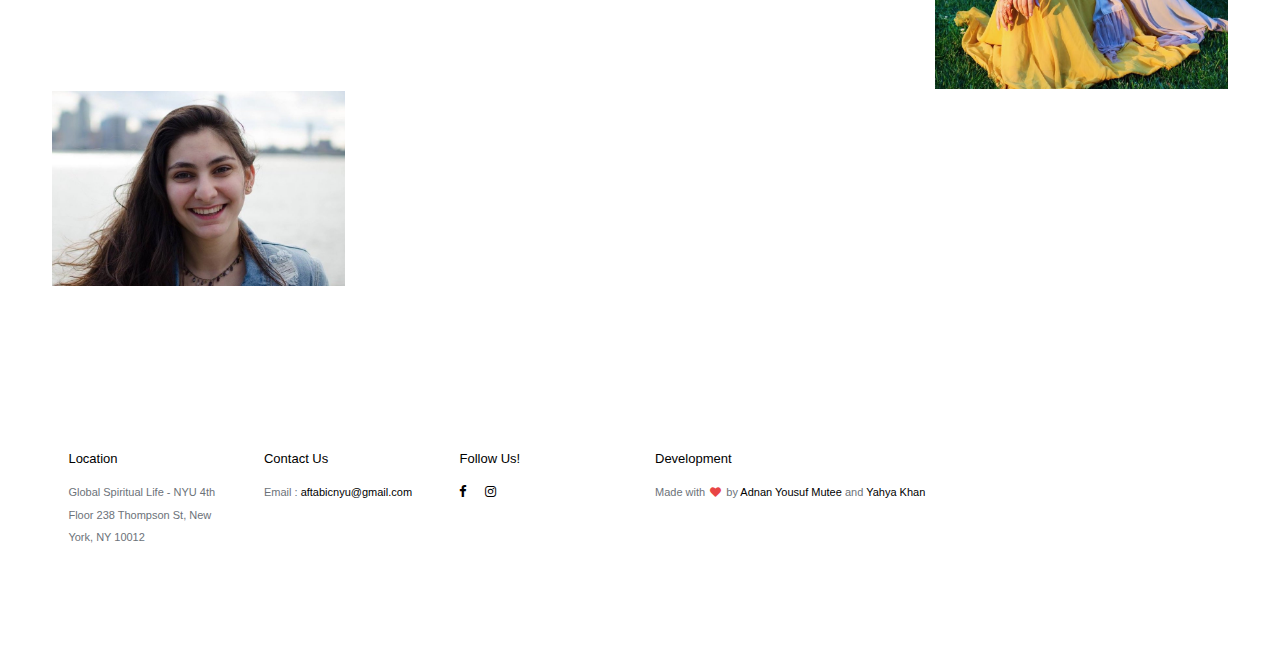
==== commit 47343cff: "Update index.html" ====
--- a/index.html
+++ b/index.html
@@ -125,7 +125,7 @@
           
           padding-bottom: 0.97cm;
           
-          " >e-board members </h3>
+          " >2019-2020 E-Board</h3>
   
     
       <div class="col-sm-3 portfolio-item"> <a class="portfolio-link">
@@ -165,7 +165,6 @@
               </div>
             </div>
             <img src="images/portfolio/samina.jpg" class="img-responsive" alt=""> </a> </div>
-  
   
             <div class="col-sm-3 portfolio-item"> <a class="portfolio-link">
           <div class="caption">
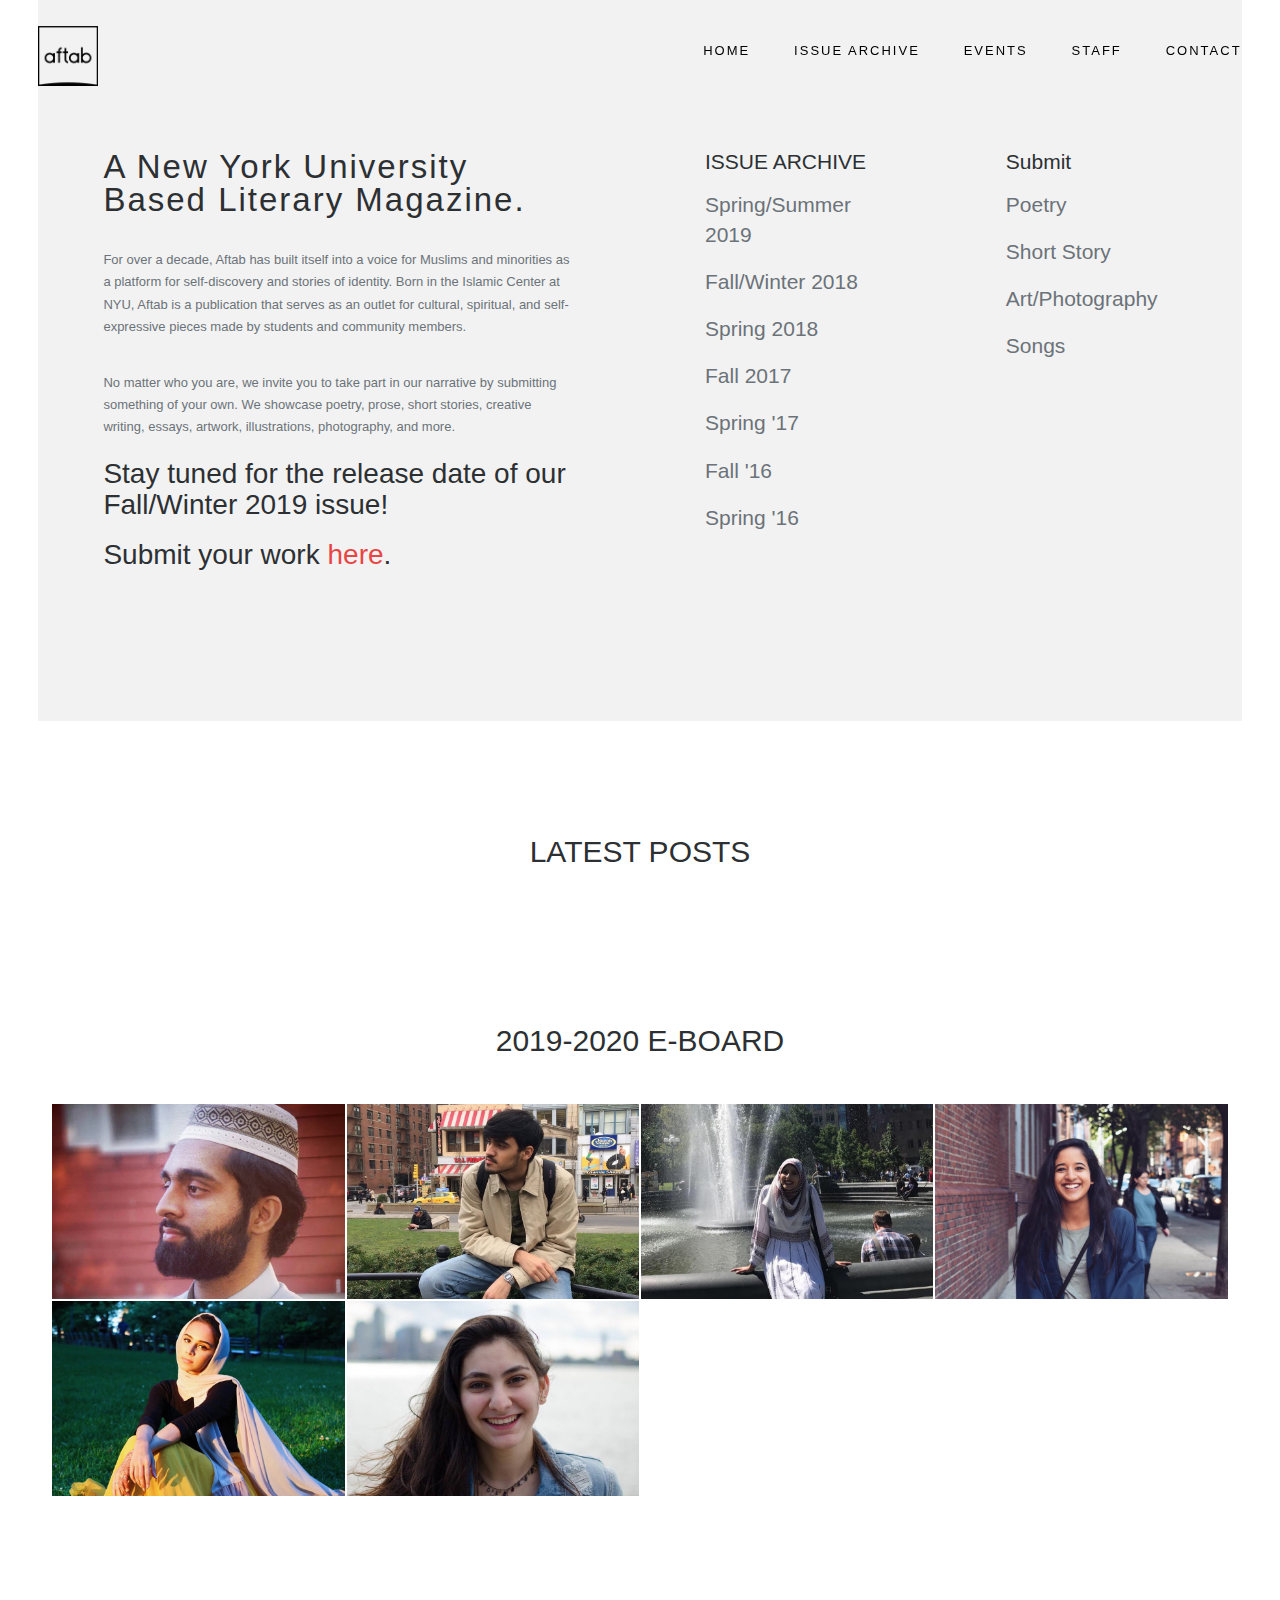
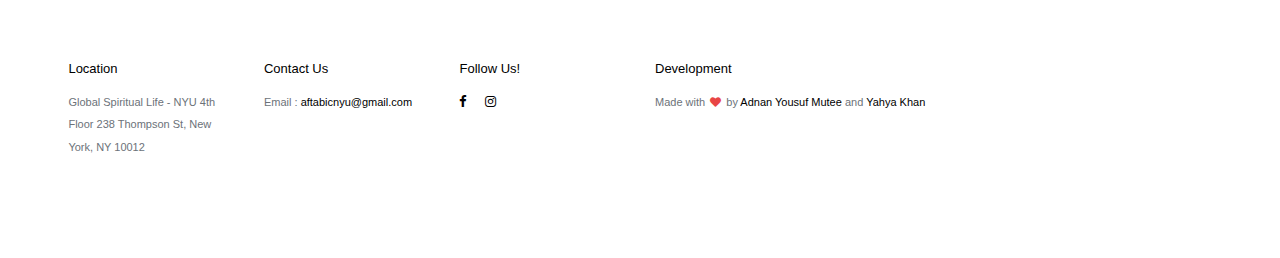
==== commit 315c7811: "Update index.html" ====
--- a/index.html
+++ b/index.html
@@ -54,7 +54,7 @@
           <h4>A New York University Based Literary Magazine.</h4>
           <p>For over a decade, Aftab has built itself into a voice for Muslims and minorities as a platform for self-discovery and stories of identity. Born in the Islamic Center at NYU, Aftab is a publication that serves as an outlet for cultural, spiritual, and self-expressive pieces made by students and community members. </p>
           <p>No matter who you are, we invite you to take part in our narrative by submitting something of your own. We showcase poetry, prose, short stories, creative writing, essays, artwork, illustrations, photography, and more.</p>
-          <h3>The deadline to submit for the Fall/Winter 2019 issue is November 9th, 2019</h3>
+          <h3>Stay tuned for the release date of our Fall/Winter 2019 issue!</h3>
           <h3>Submit your work <a href="https://forms.gle/fAbqW89QpSnME5zZA">here</a>.</h3>
         </div>
       </div>
@@ -151,7 +151,7 @@
           <div class="col-sm-3 portfolio-item"> <a class="portfolio-link">
               <div class="caption">
                 <div class="caption-content">
-                  <h3>Aya Oudal</h3>
+                  <h3>Aya Ouda</h3>
                   <h4>Editor in Chief</h4>
                 </div>
               </div>
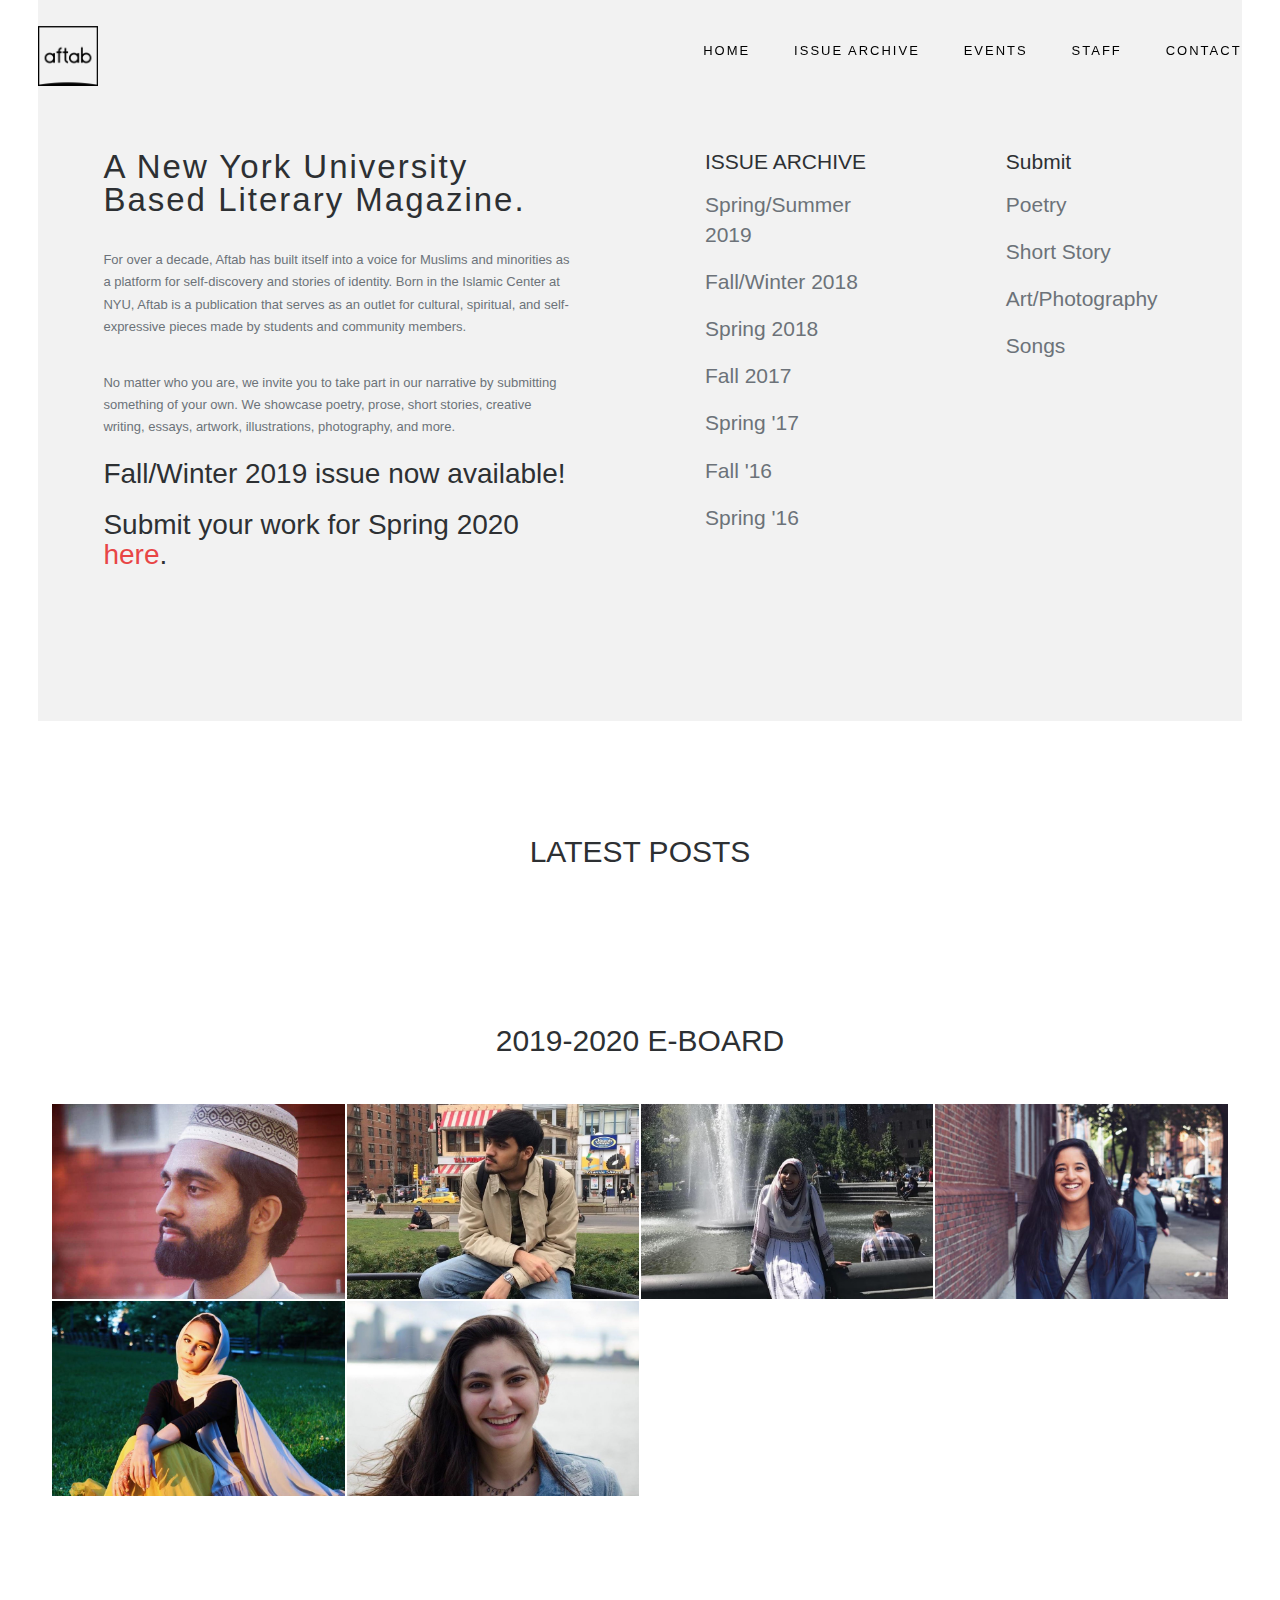
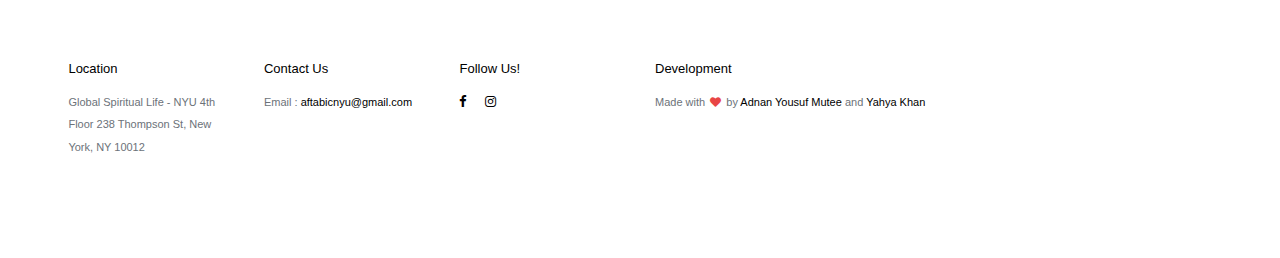
==== commit 6971443c: "added new google form and descriptin for spring 2020" ====
--- a/index.html
+++ b/index.html
@@ -54,8 +54,8 @@
           <h4>A New York University Based Literary Magazine.</h4>
           <p>For over a decade, Aftab has built itself into a voice for Muslims and minorities as a platform for self-discovery and stories of identity. Born in the Islamic Center at NYU, Aftab is a publication that serves as an outlet for cultural, spiritual, and self-expressive pieces made by students and community members. </p>
           <p>No matter who you are, we invite you to take part in our narrative by submitting something of your own. We showcase poetry, prose, short stories, creative writing, essays, artwork, illustrations, photography, and more.</p>
-          <h3>Stay tuned for the release date of our Fall/Winter 2019 issue!</h3>
-          <h3>Submit your work <a href="https://forms.gle/fAbqW89QpSnME5zZA">here</a>.</h3>
+          <h3>Fall/Winter 2019 issue now available!</h3>
+          <h3>Submit your work for Spring 2020 <a href="https://forms.gle/Rf3rPaWesfPPLqJi8">here</a>.</h3>
         </div>
       </div>
       <div class="col-md-3 col-sm-6">
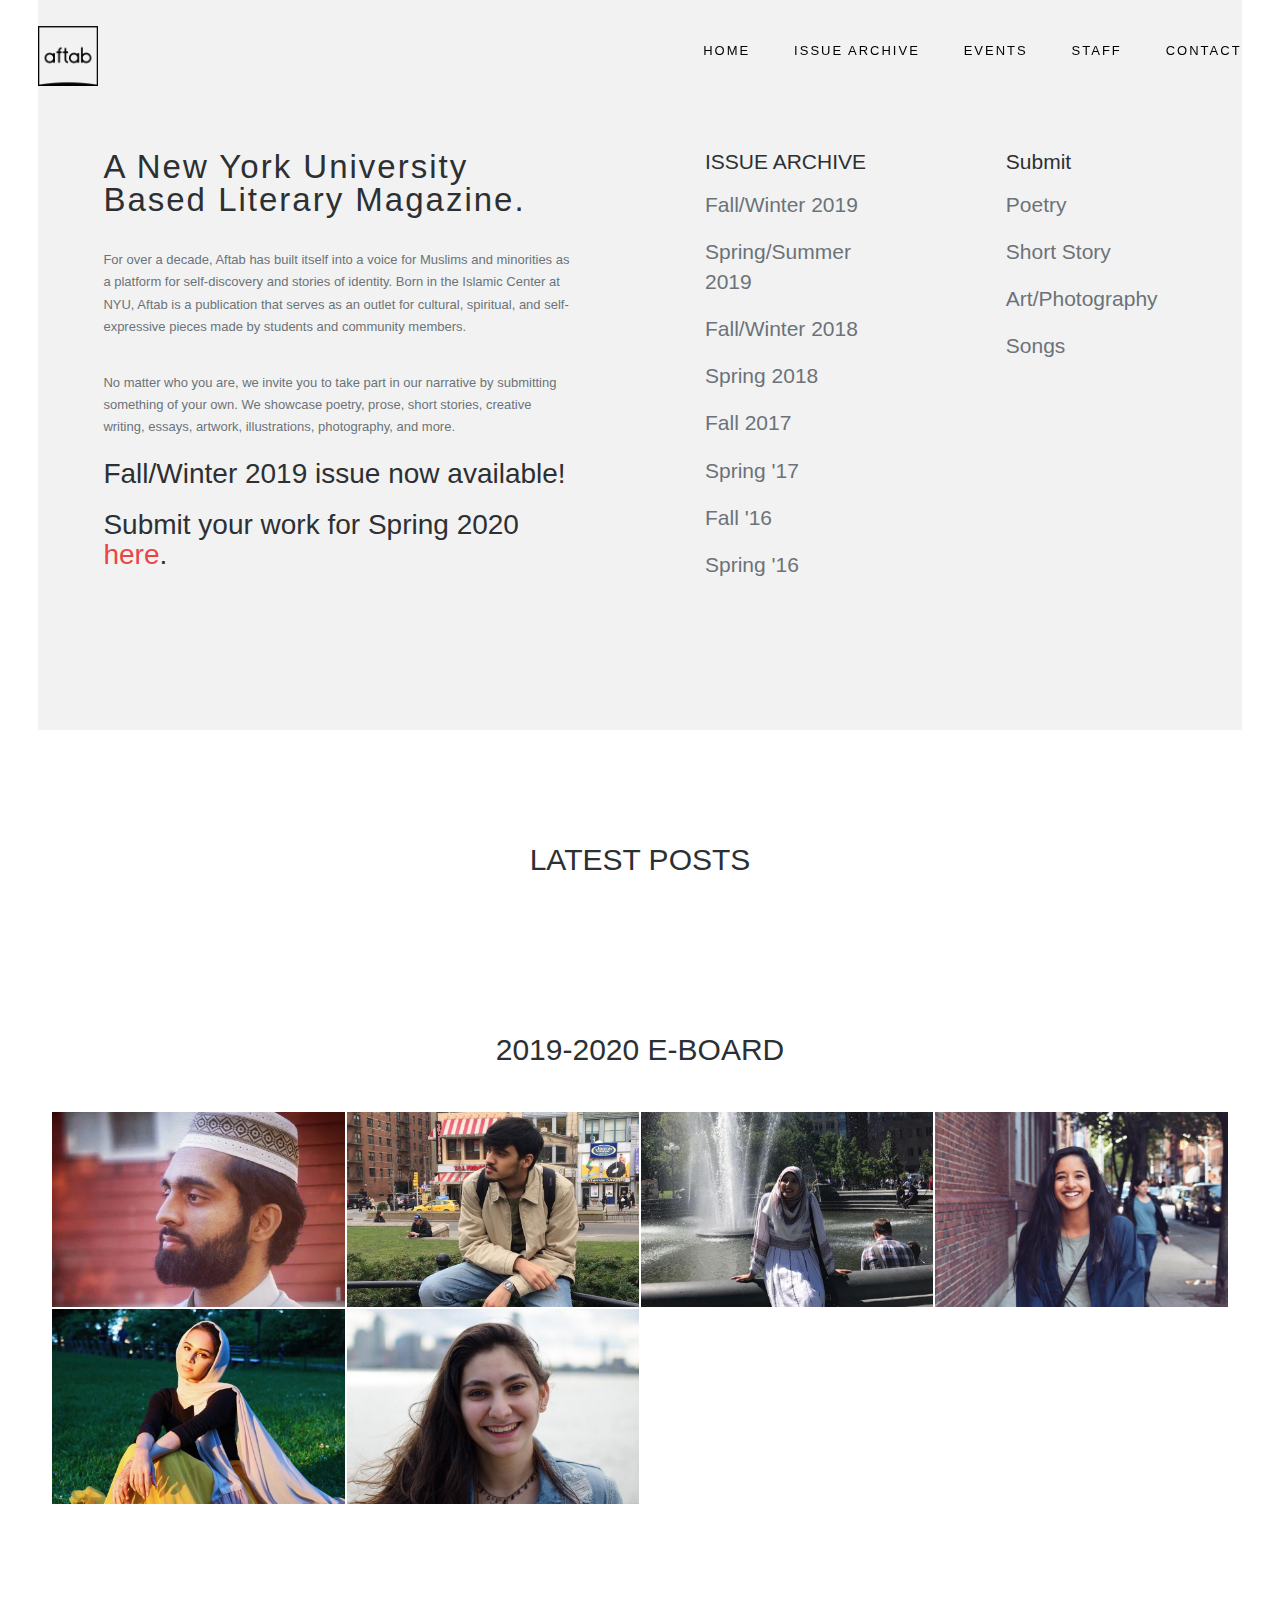
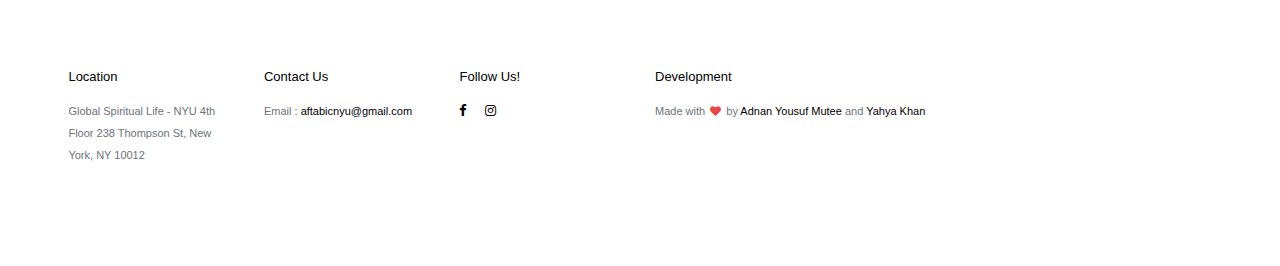
==== commit 9c458e86: "added link for fall/winter 2019" ====
--- a/index.html
+++ b/index.html
@@ -62,6 +62,7 @@
         <div class="services-content">
           <h5 style="font-weight: 500;">ISSUE ARCHIVE </h5>
           <ul>
+            <li><h5><a href="https://drive.google.com/file/d/1KcXWMRNvDdpRbhGUFRcy2ScnlJEZxxtt/view?usp=sharing" target="_blank">Fall/Winter 2019</a></h5></li>
             <li><h5><a href="https://drive.google.com/open?id=19Av-SW4tkHydvCzafbgyCJJrPsnukM7Z" target="_blank">Spring/Summer 2019</a></h5></li>
             <li><h5><a href="https://drive.google.com/file/d/1itMg_aAYN9U3KLdUVb-Hv9lbNr-CyLzT/view?usp=sharing" target="_blank">Fall/Winter 2018</a></h5></li>
             <li><h5><a href="https://drive.google.com/file/d/1QueAZbsmPDEXkVLgc50Is8gc95EOyQs9/view?usp=sharing" target="_blank">Spring 2018</a></h5></li>
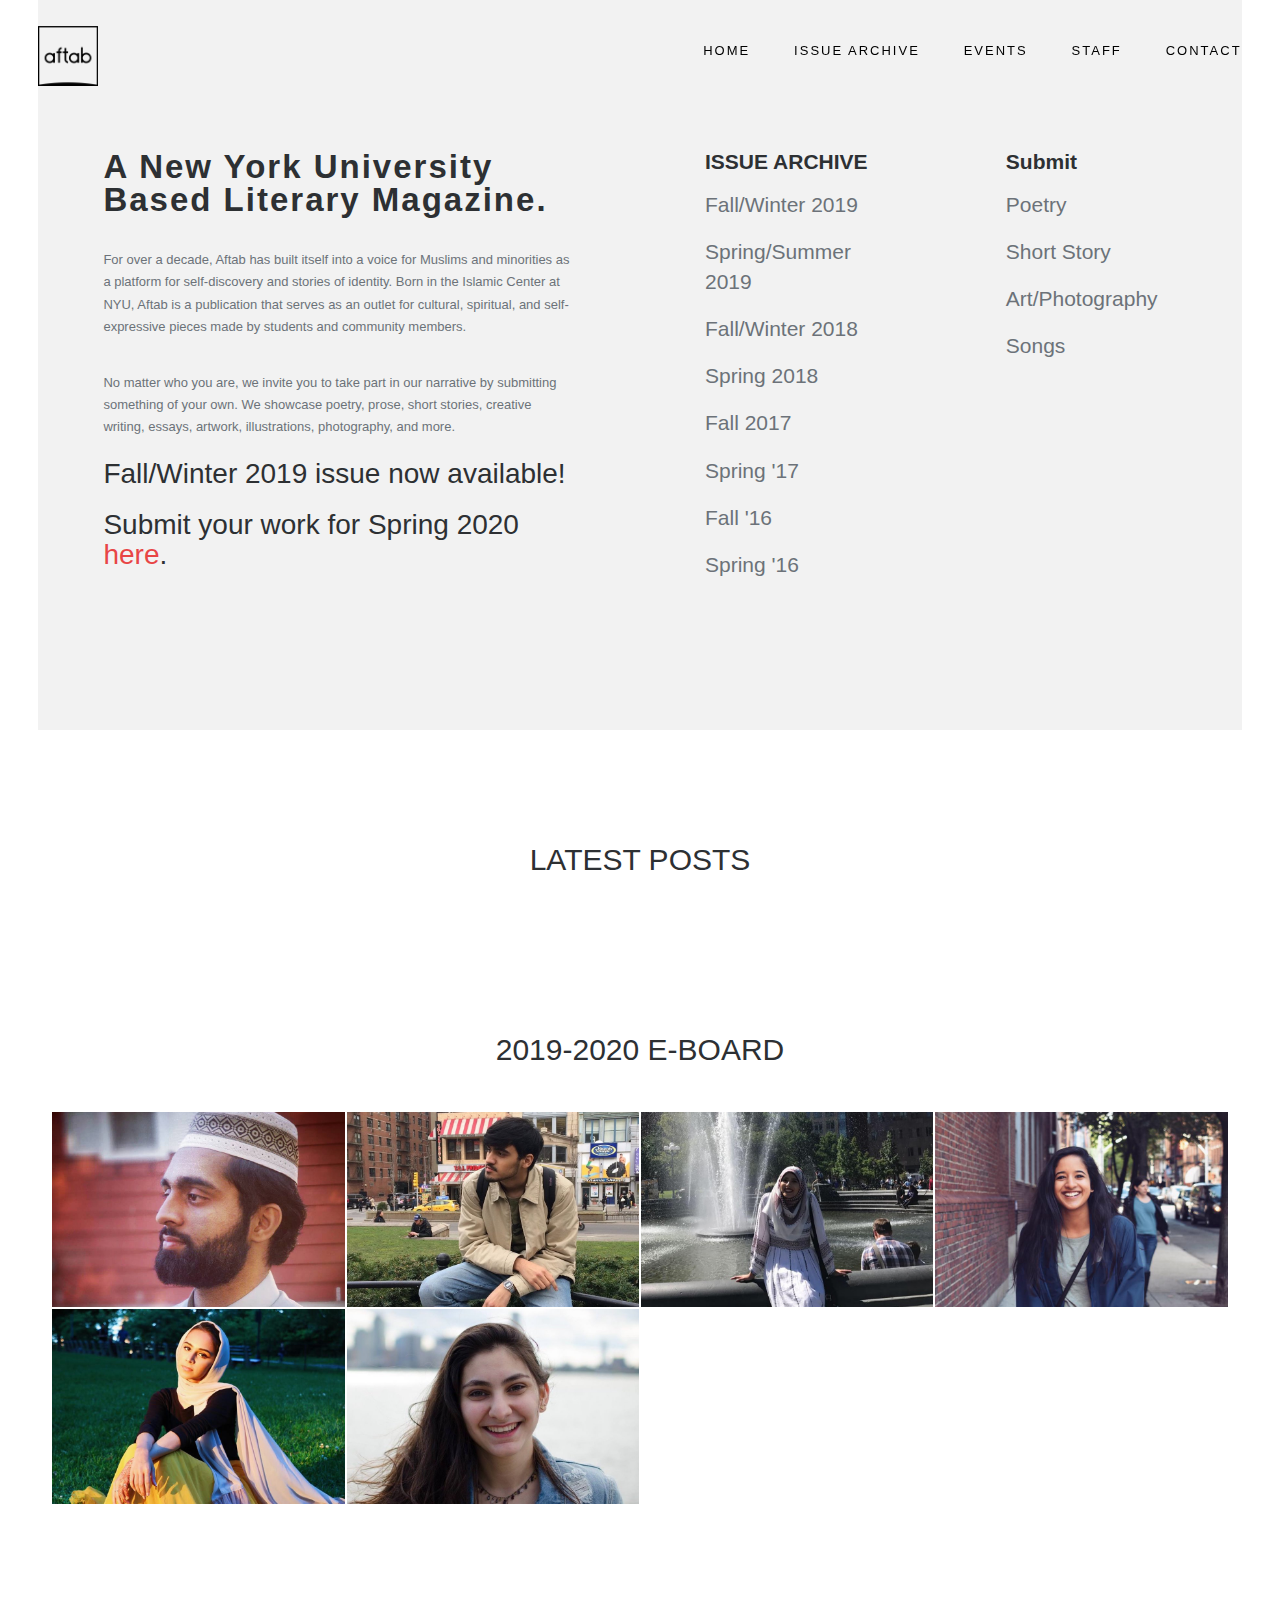
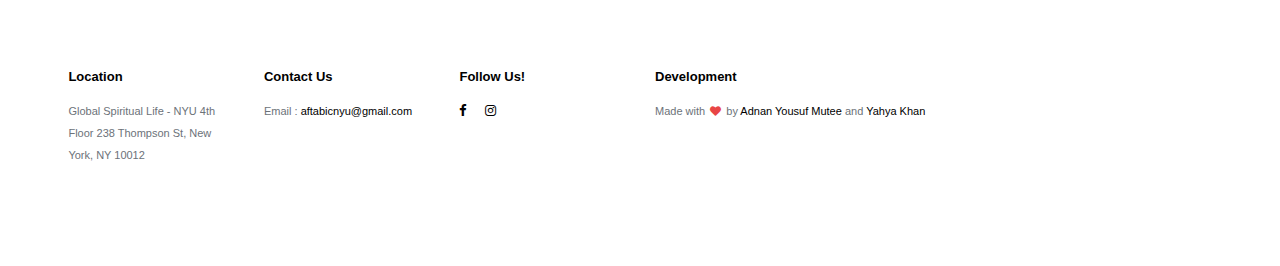
==== commit 74e4a1c9: "Update index.html" ====
--- a/index.html
+++ b/index.html
@@ -30,7 +30,7 @@
         <ul class="primary-nav">
           <li><a href="#header-slider">Home</a></li>
           <li><a href="#services">Issue Archive</a></li>
-          <li><a href="#testimonials">Events</a></li>
+          <li><a href="https://www.facebook.com/pg/aftabNYU/events/?ref=page_internal">Events</a></li>
           <li><a href="#portfolio">Staff</a></li>
           <li><a href="#contact">Contact</a></li>
         </ul>
@@ -51,7 +51,7 @@
     <div class="row">
       <div class="col-md-6 col-sm-6">
         <div class="services-content">
-          <h4>A New York University Based Literary Magazine.</h4>
+          <h4 style="font-weight: bold;">A New York University Based Literary Magazine.</h4>
           <p>For over a decade, Aftab has built itself into a voice for Muslims and minorities as a platform for self-discovery and stories of identity. Born in the Islamic Center at NYU, Aftab is a publication that serves as an outlet for cultural, spiritual, and self-expressive pieces made by students and community members. </p>
           <p>No matter who you are, we invite you to take part in our narrative by submitting something of your own. We showcase poetry, prose, short stories, creative writing, essays, artwork, illustrations, photography, and more.</p>
           <h3>Fall/Winter 2019 issue now available!</h3>
@@ -60,7 +60,7 @@
       </div>
       <div class="col-md-3 col-sm-6">
         <div class="services-content">
-          <h5 style="font-weight: 500;">ISSUE ARCHIVE </h5>
+          <h5 style="font-weight: bold;">ISSUE ARCHIVE </h5>
           <ul>
             <li><h5><a href="https://drive.google.com/file/d/1KcXWMRNvDdpRbhGUFRcy2ScnlJEZxxtt/view?usp=sharing" target="_blank">Fall/Winter 2019</a></h5></li>
             <li><h5><a href="https://drive.google.com/open?id=19Av-SW4tkHydvCzafbgyCJJrPsnukM7Z" target="_blank">Spring/Summer 2019</a></h5></li>
@@ -76,12 +76,12 @@
       </div>
       <div class="col-md-3 col-sm-6">
         <div class="services-content">
-          <h5 style="font-weight: 500;">Submit</h5>
+          <h5 style="font-weight: bold;">Submit</h5>
           <ul>
-            <li><h5><a href="https://forms.gle/fAbqW89QpSnME5zZA">Poetry</a></h5></li>
-            <li><h5><a href="https://forms.gle/fAbqW89QpSnME5zZA">Short Story</a></h5></li>
-            <li><h5><a href="https://forms.gle/fAbqW89QpSnME5zZA">Art/Photography</a></h5></li>
-            <li><h5><a href="https://forms.gle/fAbqW89QpSnME5zZA">Songs</a></h5></li>
+            <li><h5><a href="https://forms.gle/Rf3rPaWesfPPLqJi8">Poetry</a></h5></li>
+            <li><h5><a href="https://forms.gle/Rf3rPaWesfPPLqJi8">Short Story</a></h5></li>
+            <li><h5><a href="https://forms.gle/Rf3rPaWesfPPLqJi8">Art/Photography</a></h5></li>
+            <li><h5><a href="https://forms.gle/Rf3rPaWesfPPLqJi8">Songs</a></h5></li>
           </ul>
         </div>
       </div>
@@ -109,10 +109,6 @@
   </div>
 </section>
 <!-- Testimonials section --> 
-
-
-
-
 
 
 <!-- portfolio grid section -->
--- a/css/main.css
+++ b/css/main.css
@@ -4,7 +4,7 @@
 	 Typography
 -------------------------------------------------------------------------------*/
 p {
-	font-size: 14px;
+	font-size: 18px;
 	line-height: 22.4px;
 	color: #6c7279;
 }
@@ -24,10 +24,10 @@
 h4 {
 	font-size: 22px;
 	color: #2d3033;
-	font-weight: 400;
+	font-weight: bold;
 }
 h5 {
-	font-size: 14px;
+	font-size: 18px;
 	color: #2d3033;
 	text-transform: uppercase;
 	font-weight: 700;
